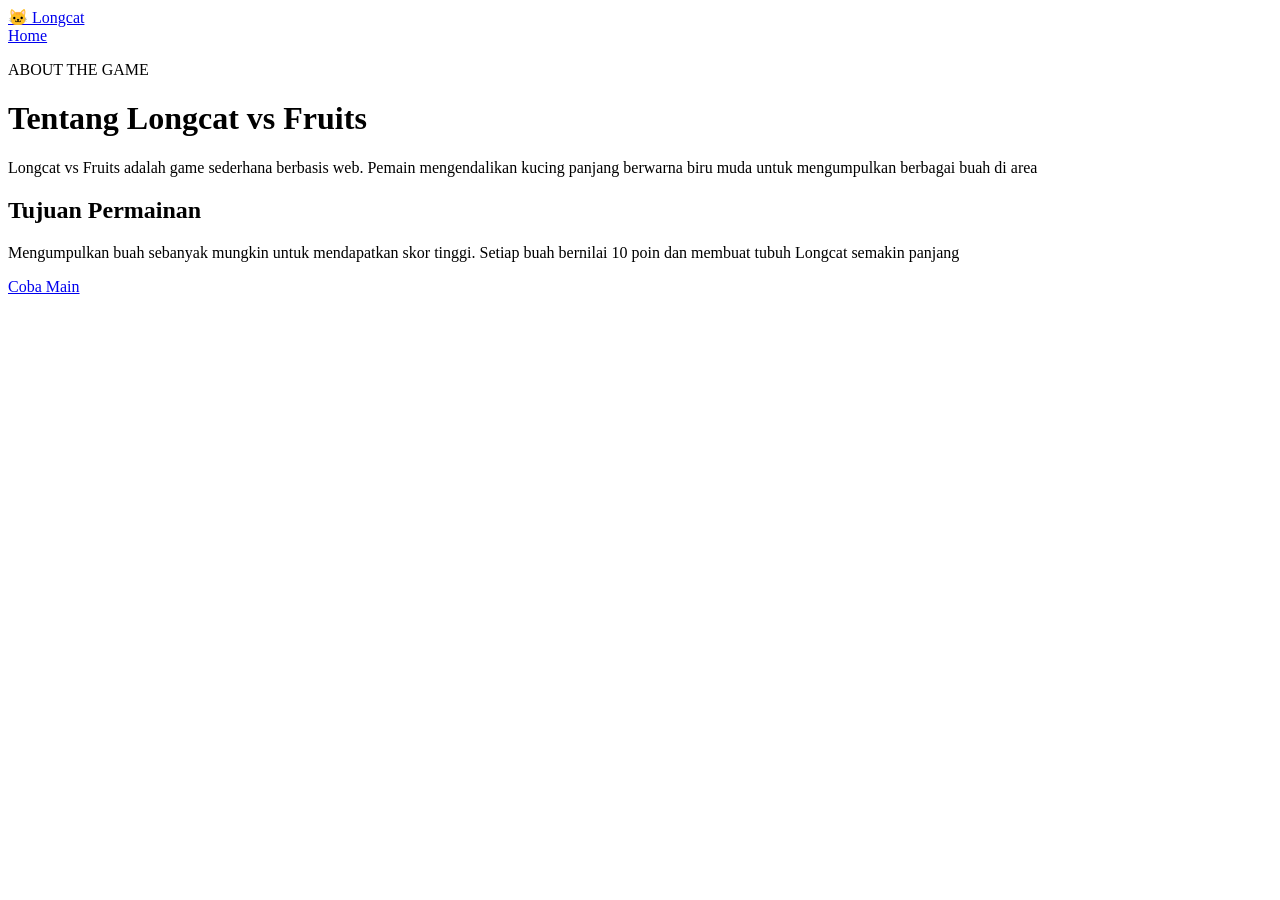
==== about.html @ 4a510f68 "Add files via upload" ====
<!DOCTYPE html>
<html lang="id">
<head>
    <meta charset="UTF-8">
    <meta name="viewport" content="width=device-width, initial-scale=1.0">        
    <title>About | Longcat</title>
    <link rel="stylesheet" href="../css/portal.css">
</head>
<body>
    <header class="navbar">
        <a class="brand" href="index.html">🐱 Longcat</a><nav>
        <a href="index.html">Home</a></nav>
    </header>
    <main class="content-card">
        <p class="eyebrow">ABOUT THE GAME</p>
        <h1>Tentang Longcat vs Fruits</h1>
        <p>Longcat vs Fruits adalah game sederhana berbasis web. Pemain mengendalikan kucing panjang berwarna biru muda untuk mengumpulkan berbagai buah di area</p>
        <h2>Tujuan Permainan</h2>
        <p>Mengumpulkan buah sebanyak mungkin untuk mendapatkan skor tinggi. Setiap buah bernilai 10 poin dan membuat tubuh Longcat semakin panjang</p>
        <a class="btn primary" href="register.html">Coba Main</a>
    </main>
</body>
</html>
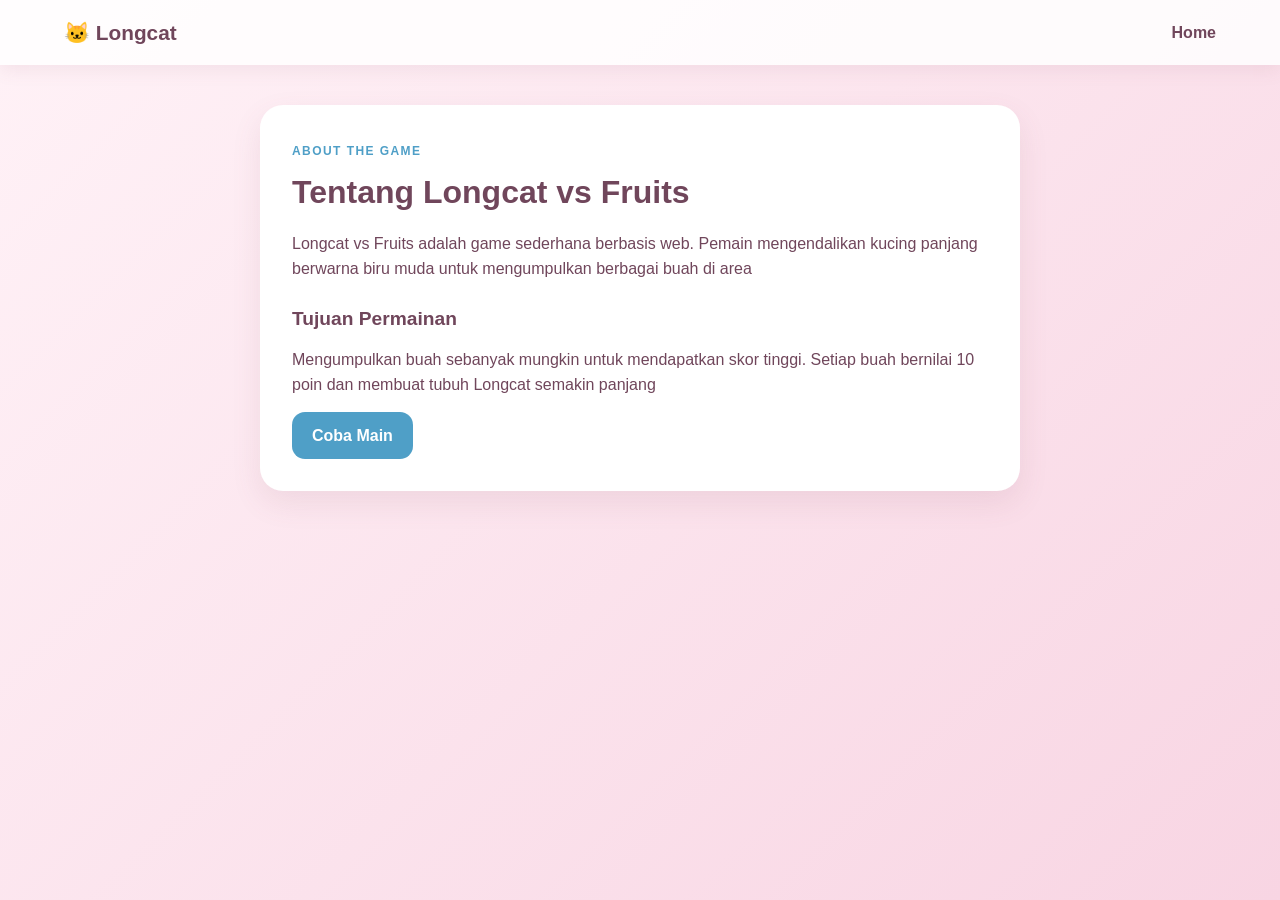
==== commit 4b879594: "Update stylesheet link in about.html" ====
--- a/about.html
+++ b/about.html
@@ -4,7 +4,7 @@
     <meta charset="UTF-8">
     <meta name="viewport" content="width=device-width, initial-scale=1.0">        
     <title>About | Longcat</title>
-    <link rel="stylesheet" href="../css/portal.css">
+    <link rel="stylesheet" href="../portal.css">
 </head>
 <body>
     <header class="navbar">
--- a/portal.css
+++ b/portal.css
@@ -0,0 +1,334 @@
+* {
+    box-sizing: border-box;
+}
+
+body {
+    margin: 0;
+    font-family: "Nunito", Arial, sans-serif;
+    color: #70465b;
+    background: linear-gradient(135deg, #fff2f7, #f8d5e3);
+    min-height: 100vh;
+    line-height: 1.6;
+}
+
+h1, h2 {
+    margin: 0 0 12px;
+}
+
+p {
+    margin: 0 0 14px;
+}
+
+a {
+    color: #4f9fc7;
+}
+
+.navbar {
+    display: flex;
+    align-items: center;
+    justify-content: space-between;
+    flex-wrap: wrap;
+    gap: 10px;
+    padding: 16px 5%;
+    background: #ffffffd9;
+    box-shadow: 0 4px 18px #8b52651a;
+}
+
+.brand {
+    font-size: 1.3rem;
+    font-weight: 900;
+    color: #70465b;
+    text-decoration: none;
+}
+
+.navbar nav {
+    display: flex;
+    align-items: center;
+    flex-wrap: wrap;
+    gap: 18px;
+}
+
+.navbar nav a,
+.link-button {
+    font: inherit;
+    font-weight: 800;
+    color: #70465b;
+    text-decoration: none;
+    background: none;
+    border: 0;
+    cursor: pointer;
+    padding: 0;
+}
+
+.navbar nav a:hover,
+.link-button:hover {
+    color: #4f9fc7;
+}
+
+.btn {
+    display: inline-block;
+    border: 0;
+    border-radius: 13px;
+    padding: 11px 20px;
+    font: inherit;
+    font-weight: 900;
+    text-decoration: none;
+    cursor: pointer;
+}
+
+.btn.primary,
+.primary {
+    background: #4f9fc7;
+    color: #fff;
+}
+
+.btn.secondary,
+.secondary {
+    background: #ffe5ef;
+    color: #9b5877;
+}
+
+.btn:hover {
+    filter: brightness(1.06);
+}
+
+.btn.full,
+.full {
+    width: 100%;
+}
+
+.eyebrow {
+    display: inline-block;
+    font-size: .75rem;
+    font-weight: 900;
+    letter-spacing: .12em;
+    color: #4f9fc7;
+    margin-bottom: 6px;
+}
+
+.hero {
+    max-width: 1050px;
+    margin: 40px auto;
+    padding: 0 5%;
+    display: grid;
+    grid-template-columns: 1.3fr 1fr;
+    gap: 30px;
+    align-items: center;
+}
+
+.hero-card,
+.content-card,
+.auth-card {
+    background: #fff;
+    border-radius: 23px;
+    padding: 32px;
+    box-shadow: 0 12px 30px #8b52651c;
+}
+
+.hero-card h1 {
+    font-size: 2.4rem;
+    line-height: 1.15;
+}
+
+.hero-card h1 span {
+    color: #4f9fc7;
+}
+
+.actions {
+    display: flex;
+    flex-wrap: wrap;
+    gap: 12px;
+    margin: 20px 0;
+}
+
+.fruit-row {
+    font-size: 1.7rem;
+    letter-spacing: 4px;
+}
+
+.cat-art {
+    text-align: center;
+}
+
+.big-cat {
+    font-size: 9rem;
+    line-height: 1;
+}
+
+.floating-fruit {
+    font-size: 2rem;
+    margin-top: 10px;
+}
+
+.content-card {
+    max-width: 760px;
+    margin: 40px auto;
+}
+
+.content-card h1 {
+    font-size: 2rem;
+}
+
+.content-card h2 {
+    font-size: 1.2rem;
+    margin-top: 22px;
+}
+
+.contact-emoji {
+    font-size: 2.4rem;
+    margin: 16px 0 22px;
+}
+
+.guide-list {
+    padding-left: 22px;
+    margin: 0 0 22px;
+}
+
+.guide-list li {
+    margin-bottom: 8px;
+}
+
+.auth-page {
+    display: flex;
+    flex-direction: column;
+    align-items: center;
+    padding: 20px 5% 40px;
+}
+
+.back-link {
+    align-self: flex-start;
+    font-weight: 900;
+    color: #70465b;
+    text-decoration: none;
+    margin-bottom: 20px;
+}
+
+.auth-card {
+    width: 100%;
+    max-width: 420px;
+    text-align: center;
+}
+
+.auth-icon {
+    font-size: 3.2rem;
+}
+
+.auth-card form {
+    text-align: left;
+    margin-bottom: 16px;
+}
+
+.auth-card label {
+    display: block;
+    font-weight: 800;
+    font-size: .9rem;
+    margin: 14px 0 6px;
+}
+
+.auth-card input {
+    width: 100%;
+    padding: 12px 14px;
+    border: 2px solid #f2c4d8;
+    border-radius: 12px;
+    font: inherit;
+    color: #70465b;
+    background: #fff8fb;
+}
+
+.auth-card input:focus {
+    outline: none;
+    border-color: #4f9fc7;
+}
+
+.auth-card .btn {
+    margin-top: 20px;
+}
+
+.form-message {
+    min-height: 22px;
+    margin: 12px 0 0;
+    font-weight: 800;
+    font-size: .9rem;
+    text-align: center;
+}
+
+.dashboard-wrap {
+    max-width: 960px;
+    margin: 30px auto;
+    padding: 0 5%;
+}
+
+.dashboard-wrap h1 {
+    font-size: 2rem;
+    margin-bottom: 4px;
+}
+
+.stats {
+    display: grid;
+    grid-template-columns: repeat(3, 1fr);
+    gap: 16px;
+    margin: 22px 0;
+}
+
+.stats article {
+    background: #fff;
+    border-radius: 18px;
+    padding: 18px;
+    text-align: center;
+    box-shadow: 0 8px 22px #8b52651a;
+}
+
+.stats article span {
+    display: block;
+    font-size: 1.8rem;
+}
+
+.stats article small {
+    display: block;
+    font-weight: 800;
+    color: #927384;
+}
+
+.stats article strong {
+    font-size: 1.8rem;
+}
+
+.play-panel {
+    display: flex;
+    align-items: center;
+    justify-content: space-between;
+    gap: 20px;
+    background: #fff;
+    border-radius: 23px;
+    padding: 28px;
+    box-shadow: 0 12px 30px #8b52651c;
+}
+
+.panel-art {
+    font-size: 2.6rem;
+    text-align: center;
+    line-height: 1.3;
+}
+
+@media (max-width: 760px) {
+    .hero {
+        grid-template-columns: 1fr;
+    }
+
+    .hero-card h1 {
+        font-size: 2rem;
+    }
+
+    .big-cat {
+        font-size: 6rem;
+    }
+
+    .stats {
+        grid-template-columns: 1fr;
+    }
+
+    .play-panel {
+        flex-direction: column;
+        text-align: center;
+    }
+}
